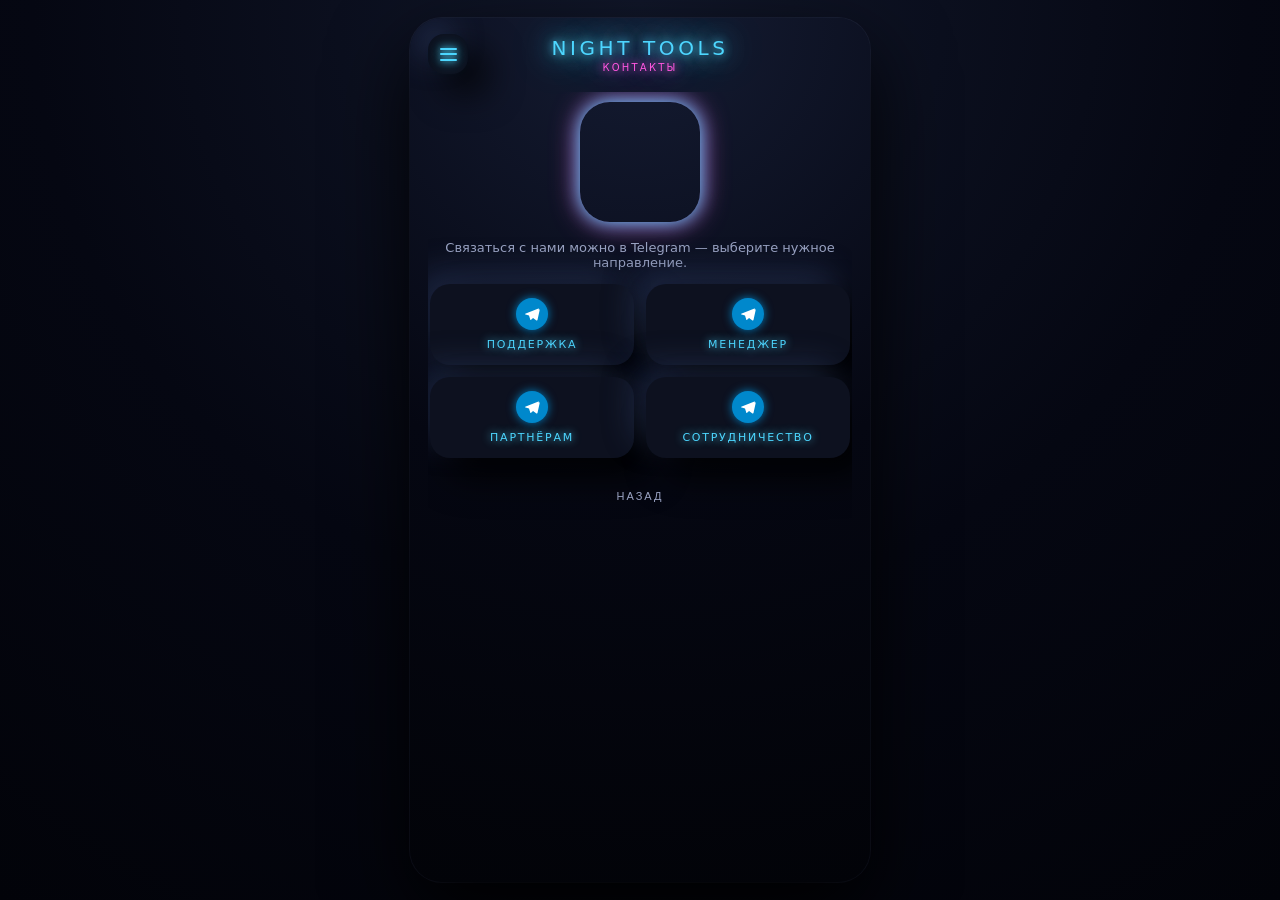
==== contacts.html @ 7f0de707 "Create contacts.html" ====
<!doctype html>
<html lang="ru">
<head>
<meta charset="utf-8" />
<meta name="viewport" content="width=device-width,initial-scale=1" />
<title>Night Tools — контакты</title>

<style>
:root{
  --bg-main: #050712;
  --bg-card: #0d111f;
  --bg-elevated: #13192a;

  --accent-blue: #4dd7ff;
  --accent-pink: #ff57e0;
  --accent-gold: #ffc857;
  --accent-white: #f7f7ff;

  --text-muted: #9aa3c2;

  --radius-xl: 28px;
  --shadow-neo-out: 18px 18px 36px rgba(0,0,0,0.9),
                    -14px -14px 30px rgba(60,80,130,0.35);
  --shadow-neo-in: inset 16px 16px 30px rgba(0,0,0,0.9),
                   inset -10px -10px 26px rgba(80,100,160,0.7);

  --transition-fast: 0.18s ease-out;
}

/* RESET */
*{box-sizing:border-box;margin:0;padding:0}
html,body{height:100%}
body{
  font-family: -apple-system, BlinkMacSystemFont, "SF Pro Text",
               system-ui, "Segoe UI", sans-serif;
  background: radial-gradient(circle at top, #11172a 0, #050712 55%, #020309 100%);
  color:#fff;
  -webkit-font-smoothing:antialiased;
  display:flex;
  align-items:center;
  justify-content:center;
  padding:18px;
}

/* Основной контейнер */
.app{
  position:relative;
  width:100%;
  max-width:420px;
  height:100%;
  max-height:840px;
  border-radius:32px;
  background: radial-gradient(circle at top, #151c33 0, #050712 52%, #020308 100%);
  box-shadow:
    0 32px 80px rgba(0,0,0,0.9),
    0 0 0 1px rgba(120,140,200,0.12);
  overflow:hidden;
}

/* Внутренняя карточка */
.app-inner{
  position:relative;
  height:100%;
  display:flex;
  flex-direction:column;
  padding:16px 18px 18px;
}

/* TOP BAR */
.top-bar{
  display:flex;
  align-items:center;
  justify-content:space-between;
  margin-bottom:10px;
}

/* Бургер */
.burger{
  width:40px;
  height:40px;
  border-radius:16px;
  border:none;
  background: var(--bg-card);
  box-shadow: var(--shadow-neo-out);
  display:flex;
  align-items:center;
  justify-content:center;
  cursor:pointer;
  transition: transform var(--transition-fast), box-shadow var(--transition-fast);
}
.burger-lines{
  width:17px;
  height:13px;
  display:flex;
  flex-direction:column;
  justify-content:space-between;
}
.burger-lines span{
  display:block;
  height:2px;
  border-radius:999px;
  background: var(--accent-blue);
  box-shadow:0 0 6px var(--accent-blue),0 0 14px var(--accent-blue);
}
.burger:hover{
  transform:translateY(-1px);
  box-shadow: 14px 14px 26px rgba(0,0,0,0.9),
              -12px -12px 24px rgba(60,80,130,0.5);
}

/* Заголовок-неон */
.title-wrap{
  flex:1;
  text-align:center;
}
.title-main{
  font-size:20px;
  letter-spacing:0.18em;
  text-transform:uppercase;
  color: var(--accent-blue);
  text-shadow:
    0 0 10px var(--accent-blue),
    0 0 24px var(--accent-blue),
    0 0 40px rgba(77,215,255,0.9);
}
.title-sub{
  margin-top:2px;
  font-size:10px;
  letter-spacing:0.22em;
  text-transform:uppercase;
  color: var(--accent-pink);
  text-shadow:
    0 0 10px var(--accent-pink),
    0 0 26px var(--accent-pink);
}

.top-placeholder{width:40px}

/* SIDE MENU — как в вакансиях */
.side-menu-overlay{
  position:absolute;
  inset:0;
  background:rgba(1,2,5,0.65);
  backdrop-filter: blur(6px);
  opacity:0;
  visibility:hidden;
  transition: opacity 0.2s ease-out, visibility 0.2s ease-out;
  display:flex;
  justify-content:flex-start;
  z-index:10;
}
.side-menu-overlay.open{
  opacity:1;
  visibility:visible;
}
.side-menu{
  width:60%;
  max-width:260px;
  background:var(--bg-card);
  box-shadow: var(--shadow-neo-out);
  height:100%;
  padding:18px 16px;
  border-radius:0 26px 26px 0;
  display:flex;
  flex-direction:column;
  gap:12px;
}
.side-menu-title{
  font-size:14px;
  letter-spacing:0.18em;
  text-transform:uppercase;
  color:var(--accent-blue);
  text-shadow:0 0 8px var(--accent-blue);
}
.side-menu p{
  font-size:12px;
  color:var(--text-muted);
  line-height:1.4;
}
.side-menu a{
  text-decoration:none;
  display:flex;
}
.side-menu-btn{
  width:100%;
  border-radius:16px;
  border:none;
  padding:10px 14px;
  background:var(--bg-elevated);
  color:var(--accent-blue);
  text-shadow:0 0 8px var(--accent-blue);
  font-size:12px;
  letter-spacing:0.16em;
  text-transform:uppercase;
  cursor:pointer;
  box-shadow: var(--shadow-neo-out);
}

/* КОНТЕНТ */
.scroll-area{
  margin-top:8px;
  flex:1;
  overflow-y:auto;
  padding:4px 2px 6px;
}

/* ЛОГО ВВЕРХУ */
.contacts-logo{
  width:120px;
  height:120px;
  border-radius:30px;
  margin:6px auto 18px;
  background:url('images/logo.png') center/cover no-repeat;
  box-shadow:
    0 0 18px rgba(77,215,255,0.9),
    0 0 28px rgba(255,87,224,0.8);
}

/* Текст под логотипом (если понадобится) */
.contacts-header{
  text-align:center;
  font-size:13px;
  color:var(--text-muted);
  margin-bottom:14px;
}

/* СЕТКА КОНТАКТОВ 2x2 */
.contacts-grid{
  display:grid;
  grid-template-columns:repeat(2,minmax(0,1fr));
  gap:12px;
  margin-bottom:18px;
}

/* КНОПКИ КОНТАКТОВ */
.contact-btn{
  background: var(--bg-card);
  border-radius:20px;
  box-shadow: var(--shadow-neo-out);
  padding:14px 10px;
  display:flex;
  flex-direction:column;
  align-items:center;
  justify-content:center;
  gap:8px;
  font-size:11px;
  letter-spacing:0.16em;
  text-transform:uppercase;
  color:var(--accent-blue);
  text-shadow:0 0 8px var(--accent-blue);
  text-decoration:none;
}

/* TG icon */
.tg-icon{
  width:32px;
  height:32px;
  border-radius:999px;
  background:#0088cc;
  display:flex;
  align-items:center;
  justify-content:center;
  box-shadow:0 0 10px rgba(0,136,204,0.9);
}
.tg-icon svg{
  width:18px;
  height:18px;
  fill:#fff;
}

/* Кнопка НАЗАД */
.back-btn{
  width:100%;
  border-radius:16px;
  border:none;
  padding:10px 14px;
  margin-top:4px;
  margin-bottom:4px;
  background:transparent;
  color:var(--text-muted);
  font-size:11px;
  letter-spacing:0.18em;
  text-transform:uppercase;
  cursor:pointer;
}

/* ADAPTIVE */
@media (max-width:480px){
  body{padding:10px}
  .app{border-radius:26px}
}
@media (min-width:900px){
  .app{
    max-width:460px;
    max-height:880px;
  }
}
</style>
</head>
<body>

<div class="app">
  <div class="app-inner">

    <!-- ВЫЕЗЖАЮЩЕЕ МЕНЮ (как в вакансиях) -->
    <div class="side-menu-overlay" id="sideMenuOverlay">
      <div class="side-menu">
        <div class="side-menu-title">меню</div>
        <p>Night Tools — аренда инструмента и ночной сервис для своих.</p>

        <a href="index.html">
          <button class="side-menu-btn" type="button">главная</button>
        </a>

        <a href="contacts.html">
          <button class="side-menu-btn" type="button">контакты</button>
        </a>

        <a href="vacancies.html">
          <button class="side-menu-btn" type="button">вакансии</button>
        </a>
      </div>
    </div>

    <!-- TOP BAR -->
    <header class="top-bar">
      <button class="burger" id="burgerBtn" aria-label="Открыть меню">
        <div class="burger-lines">
          <span></span><span></span><span></span>
        </div>
      </button>

      <div class="title-wrap">
        <div class="title-main">night tools</div>
        <div class="title-sub">контакты</div>
      </div>

      <div class="top-placeholder"></div>
    </header>

    <!-- CONTENT -->
    <div class="scroll-area">

      <div class="contacts-logo"></div>

      <div class="contacts-header">
        Связаться с нами можно в Telegram — выберите нужное направление.
      </div>

      <div class="contacts-grid">

        <a href="https://t.me/your_telegram_here" target="_blank" class="contact-btn">
          <div class="tg-icon">
            <svg viewBox="0 0 24 24" aria-hidden="true">
              <path d="M21.5 4.2L3.7 11.2c-1.2.5-1.1 1.2-.2 1.4l4.5 1.4 1.7 5.3c.2.5.1.7.5.7.3 0 .4-.1.6-.3l2.6-2.5 4.5 3.3c.8.5 1.3.2 1.5-.7l2.7-12.6c.3-1.2-.4-1.8-1.6-1.4z"/>
            </svg>
          </div>
          поддержка
        </a>

        <a href="https://t.me/your_telegram_here" target="_blank" class="contact-btn">
          <div class="tg-icon">
            <svg viewBox="0 0 24 24" aria-hidden="true">
              <path d="M21.5 4.2L3.7 11.2c-1.2.5-1.1 1.2-.2 1.4l4.5 1.4 1.7 5.3c.2.5.1.7.5.7.3 0 .4-.1.6-.3l2.6-2.5 4.5 3.3c.8.5 1.3.2 1.5-.7l2.7-12.6c.3-1.2-.4-1.8-1.6-1.4z"/>
            </svg>
          </div>
          менеджер
        </a>

        <a href="https://t.me/your_telegram_here" target="_blank" class="contact-btn">
          <div class="tg-icon">
            <svg viewBox="0 0 24 24" aria-hidden="true">
              <path d="M21.5 4.2L3.7 11.2c-1.2.5-1.1 1.2-.2 1.4l4.5 1.4 1.7 5.3c.2.5.1.7.5.7.3 0 .4-.1.6-.3l2.6-2.5 4.5 3.3c.8.5 1.3.2 1.5-.7l2.7-12.6c.3-1.2-.4-1.8-1.6-1.4z"/>
            </svg>
          </div>
          партнёрам
        </a>

        <a href="https://t.me/your_telegram_here" target="_blank" class="contact-btn">
          <div class="tg-icon">
            <svg viewBox="0 0 24 24" aria-hidden="true">
              <path d="M21.5 4.2L3.7 11.2c-1.2.5-1.1 1.2-.2 1.4l4.5 1.4 1.7 5.3c.2.5.1.7.5.7.3 0 .4-.1.6-.3l2.6-2.5 4.5 3.3c.8.5 1.3.2 1.5-.7l2.7-12.6c.3-1.2-.4-1.8-1.6-1.4z"/>
            </svg>
          </div>
          сотрудничество
        </a>

      </div>

      <button class="back-btn" type="button" onclick="history.back()">назад</button>

    </div>
  </div>
</div>

<script>
const burgerBtn = document.getElementById('burgerBtn');
const sideMenuOverlay = document.getElementById('sideMenuOverlay');

burgerBtn.addEventListener('click', () => {
  sideMenuOverlay.classList.toggle('open');
});

sideMenuOverlay.addEventListener('click', (e) => {
  if (e.target === sideMenuOverlay) {
    sideMenuOverlay.classList.remove('open');
  }
});
</script>

</body>
</html>
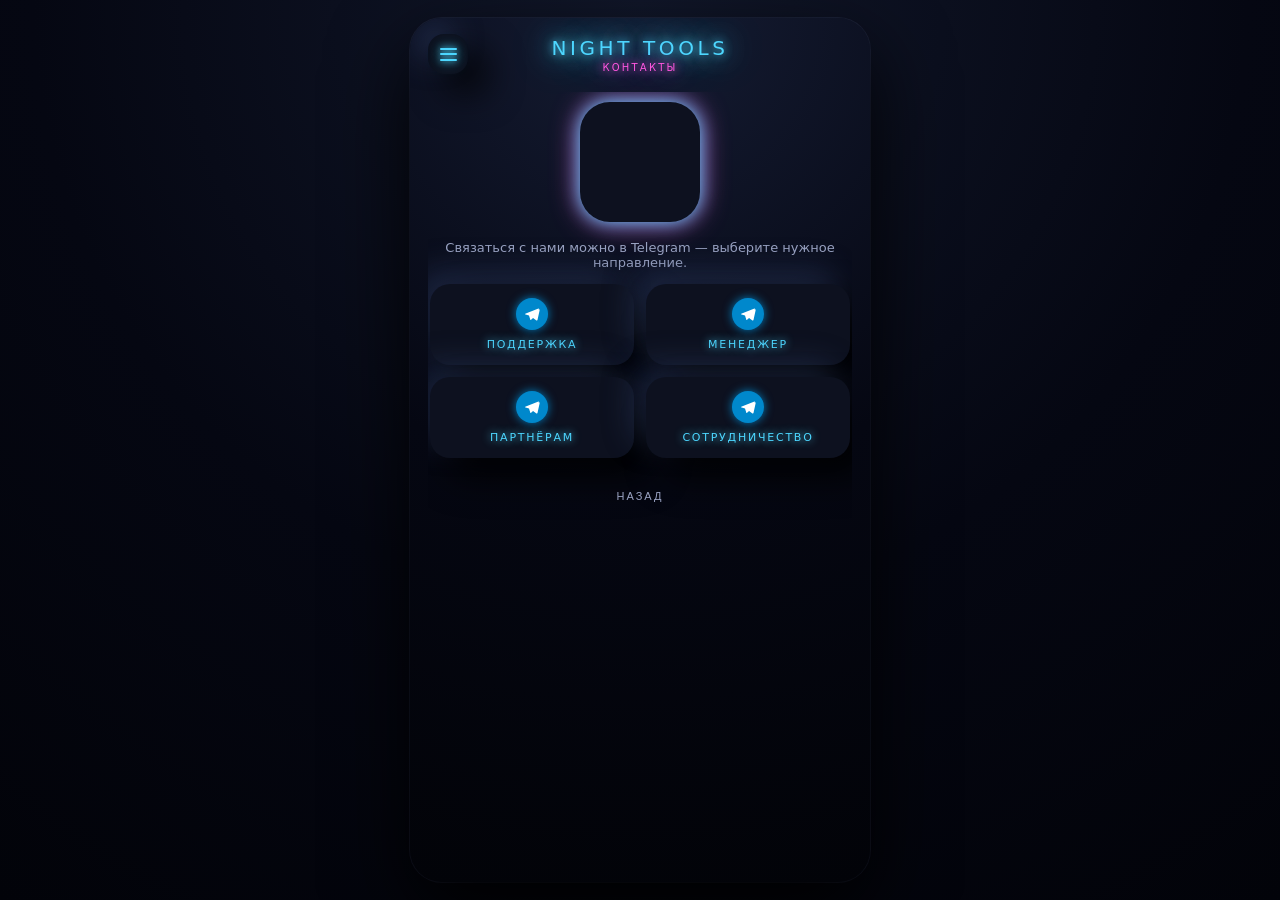
==== commit 3a7ba164: "Update contacts.html" ====
--- a/contacts.html
+++ b/contacts.html
@@ -210,7 +210,12 @@
   height:120px;
   border-radius:30px;
   margin:6px auto 18px;
-  background:url('images/logo.png') center/cover no-repeat;
+  background-color:#0d111f;
+  background-image:url('images/logo.png');
+  background-repeat:no-repeat;
+  background-position:center;
+  background-size:contain;   /* ✅ ВОТ ЭТО ГЛАВНОЕ */
+  overflow:hidden;          /* ✅ ОБРЕЗАЕТ ВЫХОД ЗА КРАЯ */
   box-shadow:
     0 0 18px rgba(77,215,255,0.9),
     0 0 28px rgba(255,87,224,0.8);
